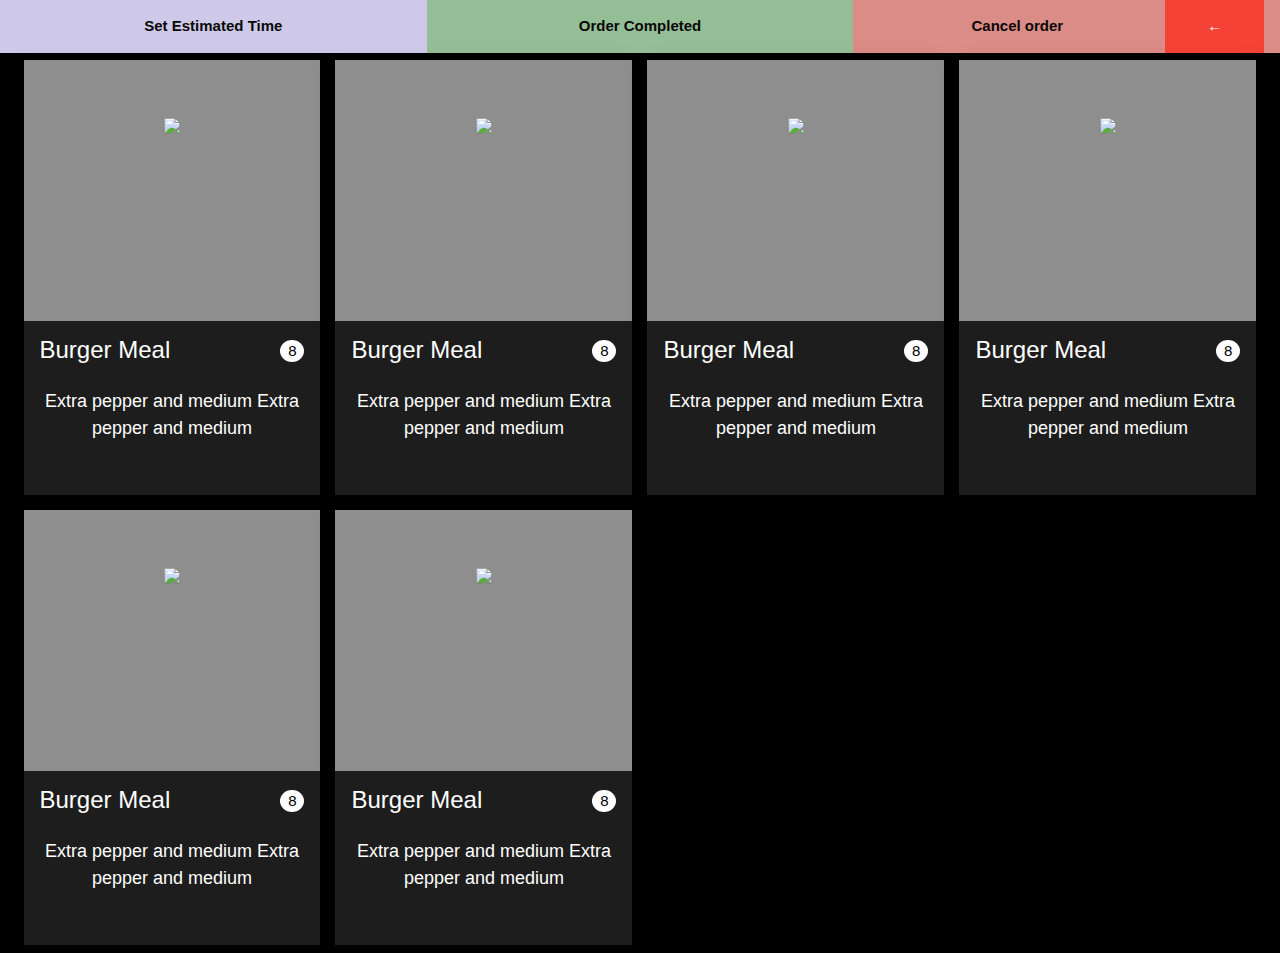
==== order.html @ 58a02917 "adding basic home page and order display page" ====
<!DOCTYPE html>
<html>
<title>Order</title>
<meta name="viewport" content="width=device-width, initial-scale=1">
<link rel="stylesheet" href="css/lib/w3.css">
<style>
body{
    background: black;
}
.w3-card-4{
    color: #fff!important;
    background-color: rgba(97, 97, 97, 0.3)!important;
    height: 100%;
}

.custom-quarter{
    padding: 0.5em; 
    height: 50vh;  
}
.card-image{
    width: 100%;
    height: 60%;
    background-image: linear-gradient(rgba(255,255,255,0.5),rgba(255,255,255,0.5)), url(http://www.technobuffalo.com/wp-content/uploads/2014/04/fast-food.jpg);
    /*background-image: linear-gradient(rgba(0,0,0,0.7),rgba(0,0,0,0.7)), url(http://www.technobuffalo.com/wp-content/uploads/2014/04/fast-food.jpg);*/
    background-position: center;
    background-size: cover;
}
.card-content{
    height: 30%;
}
.card-title-count{
    margin:0;
    height: 20%;
}
.card-title{
    float:left;
    overflow:hidden;    
}
.card-count{
    /*border: 1px solid #ccc!important;
    background-color: rgb(29, 29, 29); */
    background-color:#fff;
    color:#000;
    float:right;
    overflow:hidden;
    margin-top: 1.2em;
}
.card-text{
    float:left;
    height: 70%;
}
.card-button-section{
    height: 50%;
}
.card-price{
    border: none;
    display: inline-block;
    outline: 0;
    padding: 6px 16px;
    vertical-align: middle;
    overflow: hidden;
    text-decoration: none!important;
    color: #fff;
    background-color: rgb(29, 29, 29);    
    text-align: center;
    cursor: pointer;
    white-space: nowrap;
}

.green-tick{
    position: relative;
    width: 50%;  
    top:20%;      
}

.top-div-1,.top-div-2,.top-div-3{
    color: #080808!important;
    font-weight: 600;
    cursor: pointer;
}
.top-div-1{
    background-color: #cec9e8!important;
}
.top-div-2{
    background-color: #94bf96!important;
}
.top-div-3{
    background-color: #dc8c86!important;
}

.popup-model-content{
    width: 30%;
}
</style>
<body>

<div class="w3-row">
  <div class="w3-third w3-container w3-center top-div-1" onclick="document.getElementById('popup-timer-chooser').style.display='block'">
    <p>Set Estimated Time</p>
  </div>
  <div class="w3-third w3-container w3-green w3-center top-div-2">
    <p>Order Completed</p>
  </div>
  <div class="w3-third w3-container w3-red w3-center top-div-3">    
    <div class="w3-threequarter">
        <p>Cancel order</p>
    </div>
    <div class="w3-quarter w3-red">
        <p>&#8592;</p>
    </div>    
  </div>
</div>


<div class="w3-container">
  	<div class="w3-quarter custom-quarter">
        <div class="w3-card-4" >
            <div class="w3-center card-image">
                <img class="green-tick" src="http://www.concreteaylesbury.co.uk/images/tick.svg"/>    
            </div>   
            <div class="w3-container w3-center card-content">                        
            
            <div class="card-title-count">
                <h3 class="card-title">Burger Meal</h3>
                <span class="w3-badge card-count">8</span>
            </div>
            </br>
            <h5 class="card-text">Extra pepper and medium Extra pepper and medium</h5>
            </div>
        </div>
    </div>

    <div class="w3-quarter custom-quarter">
        <div class="w3-card-4" >
            <div class="w3-center card-image">
                <img class="green-tick" src="http://www.concreteaylesbury.co.uk/images/tick.svg"/>    
            </div>   
            <div class="w3-container w3-center card-content">                        
            
            <div class="card-title-count">
                <h3 class="card-title">Burger Meal</h3>
                <span class="w3-badge card-count">8</span>
            </div>
            </br>
            <h5 class="card-text">Extra pepper and medium Extra pepper and medium</h5>            
            </div>
        </div>
    </div>
    
     <div class="w3-quarter custom-quarter">
        <div class="w3-card-4" >
            <div class="w3-center card-image">
                <img class="green-tick" src="http://www.concreteaylesbury.co.uk/images/tick.svg"/>    
            </div>   
            <div class="w3-container w3-center card-content">                        
            
            <div class="card-title-count">
                <h3 class="card-title">Burger Meal</h3>
                <span class="w3-badge card-count">8</span>
            </div>
            </br>
            <h5 class="card-text">Extra pepper and medium Extra pepper and medium</h5>
            </div>
        </div>
    </div>

    <div class="w3-quarter custom-quarter">
        <div class="w3-card-4" >
            <div class="w3-center card-image">
                <img class="green-tick" src="http://www.concreteaylesbury.co.uk/images/tick.svg"/>    
            </div>   
            <div class="w3-container w3-center card-content">                        
            
            <div class="card-title-count">
                <h3 class="card-title">Burger Meal</h3>
                <span class="w3-badge card-count">8</span>
            </div>
            </br>
            <h5 class="card-text">Extra pepper and medium Extra pepper and medium</h5>            
            </div>
        </div>
    </div>

    <div class="w3-quarter custom-quarter">
        <div class="w3-card-4" >
            <div class="w3-center card-image">
                <img class="green-tick" src="http://www.concreteaylesbury.co.uk/images/tick.svg"/>    
            </div>   
            <div class="w3-container w3-center card-content">                        
            
            <div class="card-title-count">
                <h3 class="card-title">Burger Meal</h3>
                <span class="w3-badge card-count">8</span>
            </div>
            </br>
            <h5 class="card-text">Extra pepper and medium Extra pepper and medium</h5>
            </div>
        </div>
    </div>

    <div class="w3-quarter custom-quarter">
        <div class="w3-card-4" >
            <div class="w3-center card-image">
                <img class="green-tick" src="http://www.concreteaylesbury.co.uk/images/tick.svg"/>    
            </div>   
            <div class="w3-container w3-center card-content">                        
            
            <div class="card-title-count">
                <h3 class="card-title">Burger Meal</h3>
                <span class="w3-badge card-count">8</span>
            </div>
            </br>
            <h5 class="card-text">Extra pepper and medium Extra pepper and medium</h5>            
            </div>
        </div>
    </div>
</div>

<!--timer popup model -->
<div id="popup-timer-chooser" class="w3-modal" >
    <div class="w3-modal-content w3-animate-top w3-card-8 popup-model-content" >
        <header class="w3-container w3-dark-gray"> 
            <span onclick="document.getElementById('popup-timer-chooser').style.display='none'" 
            class="w3-closebtn">&times;</span>
            <h2>Estimated Time to cook</h2>
        </header>
        <div class="w3-container">
            <p>
                <!--input class="w3-input w3-border" type="text" placeholder="Enter Message to send to Customer"/-->
                 <select class="w3-select w3-border">
                        <option value="" disabled selected>choose Message</option>
                        <option value="1">Thank you for choosing us</option>
                        <option value="2">Thank you for your patience</option>
                        <option value="3">Have a good day</option>
                </select>
            </p>                
            <p>
            <div class="w3-row" st>
                <div class="w3-half">
                    <!--input class="w3-input w3-border" type="number" placeholder="hours"/-->
                    <select class="w3-select w3-border">
                        <option value="0" disabled selected>choose Hours</option>
                        <option value="1">1 Hour</option>
                        <option value="2">2 Hour</option>
                        <option value="3">3 Hour</option>
                    </select>
                </div>
                <div class="w3-half">
                    <!--input class="w3-input w3-border" type="number" placeholder="minutes"/-->
                     <select class="w3-select w3-border">
                        <option value="" disabled selected>choose Minutes</option>
                        <option value="1">15 Minutes</option>
                        <option value="2">30 Minutes</option>
                        <option value="3">45 minutes</option>
                    </select>
                </div>
            </div>
        </p>
        <p>
        <div class="w3-row">
            <button class="w3-btn w3-light-green w3-half">Confirm</button>
            <button class="w3-btn w3-red w3-half">Cancel</button>  
        </div>
        </p>
        </div>      
    </div>
 </div>


</body>
</html>
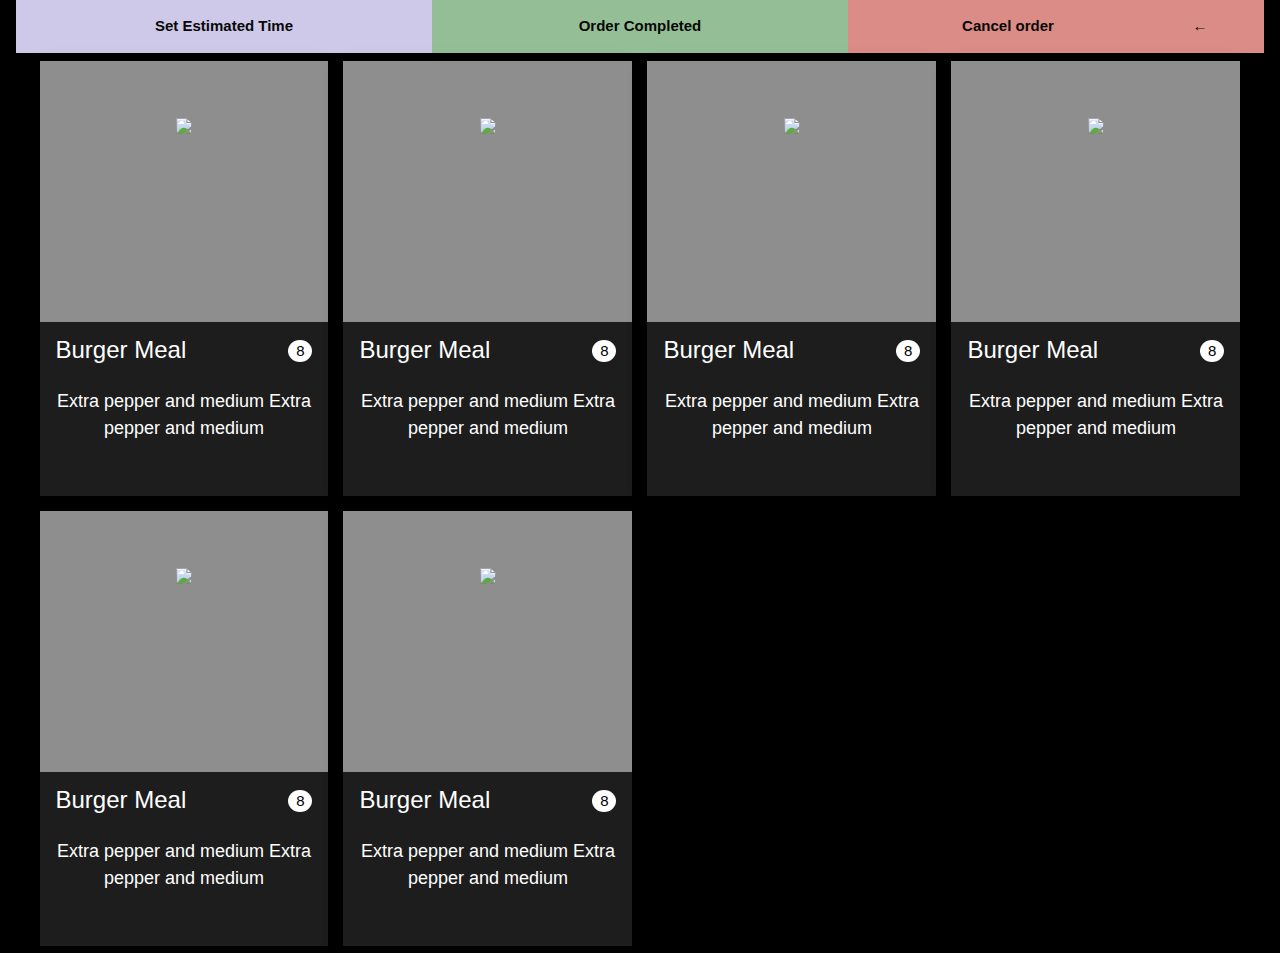
==== commit b40f5cb7: "adding firebase to ui, still need to complete code" ====
--- a/order.html
+++ b/order.html
@@ -7,7 +7,11 @@
 body{
     background: black;
 }
-.w3-card-4{
+.custom-order-container{
+    width: 100%;
+    height: 100%;
+}
+.custom-card-4{
     color: #fff!important;
     background-color: rgba(97, 97, 97, 0.3)!important;
     height: 100%;
@@ -93,7 +97,7 @@
 }
 </style>
 <body>
-
+<div class="w3-container custom-order-container" id="order_home">
 <div class="w3-row">
   <div class="w3-third w3-container w3-center top-div-1" onclick="document.getElementById('popup-timer-chooser').style.display='block'">
     <p>Set Estimated Time</p>
@@ -105,16 +109,16 @@
     <div class="w3-threequarter">
         <p>Cancel order</p>
     </div>
-    <div class="w3-quarter w3-red">
+    <div class="w3-quarter">
         <p>&#8592;</p>
     </div>    
   </div>
 </div>
 
 
-<div class="w3-container">
+<div class="w3-container" id="order_items">
   	<div class="w3-quarter custom-quarter">
-        <div class="w3-card-4" >
+        <div class="w3-card-4 custom-card-4" >
             <div class="w3-center card-image">
                 <img class="green-tick" src="http://www.concreteaylesbury.co.uk/images/tick.svg"/>    
             </div>   
@@ -131,7 +135,7 @@
     </div>
 
     <div class="w3-quarter custom-quarter">
-        <div class="w3-card-4" >
+        <div class="w3-card-4 custom-card-4" >
             <div class="w3-center card-image">
                 <img class="green-tick" src="http://www.concreteaylesbury.co.uk/images/tick.svg"/>    
             </div>   
@@ -148,7 +152,7 @@
     </div>
     
      <div class="w3-quarter custom-quarter">
-        <div class="w3-card-4" >
+        <div class="w3-card-4 custom-card-4" >
             <div class="w3-center card-image">
                 <img class="green-tick" src="http://www.concreteaylesbury.co.uk/images/tick.svg"/>    
             </div>   
@@ -165,7 +169,7 @@
     </div>
 
     <div class="w3-quarter custom-quarter">
-        <div class="w3-card-4" >
+        <div class="w3-card-4 custom-card-4" >
             <div class="w3-center card-image">
                 <img class="green-tick" src="http://www.concreteaylesbury.co.uk/images/tick.svg"/>    
             </div>   
@@ -182,7 +186,7 @@
     </div>
 
     <div class="w3-quarter custom-quarter">
-        <div class="w3-card-4" >
+        <div class="w3-card-4 custom-card-4" >
             <div class="w3-center card-image">
                 <img class="green-tick" src="http://www.concreteaylesbury.co.uk/images/tick.svg"/>    
             </div>   
@@ -199,7 +203,7 @@
     </div>
 
     <div class="w3-quarter custom-quarter">
-        <div class="w3-card-4" >
+        <div class="w3-card-4 custom-card-4" >
             <div class="w3-center card-image">
                 <img class="green-tick" src="http://www.concreteaylesbury.co.uk/images/tick.svg"/>    
             </div>   
@@ -265,7 +269,8 @@
         </div>      
     </div>
  </div>
-
-
+</div>
+
+<script src="https://ajax.googleapis.com/ajax/libs/jquery/3.1.1/jquery.min.js"></script>
 </body>
 </html>
